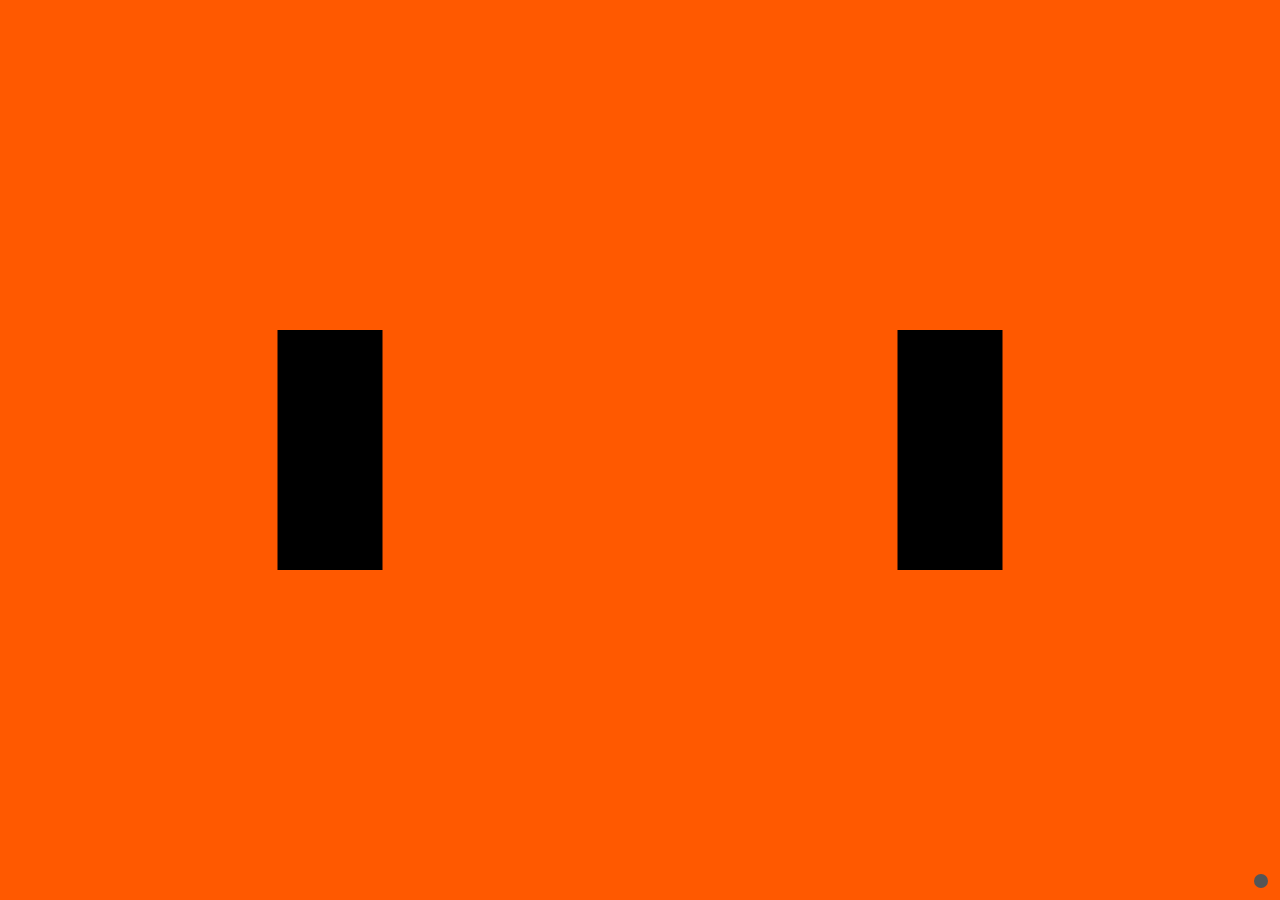
==== laptop/buddy/static/face.html @ eecf381c "change color bg" ====
<!doctype html>
<!--
  The buddy's eyes, shown on a phone mounted in the figurine.
  Open http://<laptop address>:8765/face on the phone (the server prints the
  address when it starts). The page asks the laptop for the mood 3 times a
  second (GET /face/state) and draws the matching eyes.

  The drawing is the same as the old TFT firmware (face.c): an imaginary
  320 x 240 screen, scaled up to fill the phone. Moods:
    IDLE, WORKING      -> normal eyes (blinks, glances left/right)
    DONE               -> happy ^ ^ (bounces)
    NEEDS_YOU          -> sad, with slanted brows
    ANNOYED, YELLING   -> ouch > < (shakes)
  A slap or the undo button also shows > < for 1.5 s (reaction_id changes).
-->
<html lang="en">
<head>
  <meta charset="utf-8">
  <!-- Fit the phone screen, no zooming by double tap. -->
  <meta name="viewport" content="width=device-width, initial-scale=1, maximum-scale=1, user-scalable=no, viewport-fit=cover">
  <!-- Full screen when added to the iPhone home screen. -->
  <meta name="apple-mobile-web-app-capable" content="yes">
  <meta name="mobile-web-app-capable" content="yes">
  <meta name="apple-mobile-web-app-status-bar-style" content="black-translucent">
  <meta name="theme-color" content="#FF5100">
  <title>Buddy Face</title>
  <style>
    /* The whole page is orange, no scrollbars, no margins. */
    html, body { margin: 0; height: 100%; background: #FF5900; overflow: hidden; }
    /* The canvas covers the whole screen. */
    canvas { display: block; width: 100vw; height: 100vh; }
    /* Small grey dot in a corner while the laptop can't be reached. */
    #offline {
      position: fixed; right: 12px; bottom: 12px; width: 14px; height: 14px;
      border-radius: 50%; background: #555; display: none;
    }
  </style>
</head>
<body>
  <canvas id="face"></canvas>
  <div id="offline" title="Can't reach the laptop"></div>
  <script>
    // ---- Look (same numbers as the firmware's face.c) ----
    const VIRTUAL_W = 320;          // the imaginary screen we draw on
    const VIRTUAL_H = 240;
    const BG = "#FF5900";           // bright orange background
    const EYE = "#000000";          // black eyes
    const EYE_W = 28;               // normal eye width
    const EYE_H = 64;               // normal eye height
    const SAD_EYE_H = 40;           // smaller eyes when sad
    const STROKE = 10;              // line thickness for ^ ^, > < and brows
    const BOX_W = 96;               // each eye sits in a 96 px wide box at a screen edge
    const CY = VIRTUAL_H / 2;                   // both eyes are vertically centred
    // Move the eyes this much closer together than "at the screen edges".
    // Each eye moves in by half of it. Change and reload the page to adjust.
    const EYES_CLOSER_CM = 5;
    // Recent iPhones show about 60 CSS pixels per real centimetre
    // (around 153 per inch). Approximate, but close for all current iPhones.
    const CSS_PX_PER_CM = 60;

    // ---- Timing ----
    const POLL_MS = 300;            // ask the laptop for the mood this often
    const HAPPY_BOUNCE_MS = 1200;   // how long ^ ^ bounces after becoming happy
    const OUCH_SHAKE_MS = 900;      // how long > < shakes
    const REACT_MS = 1500;          // how long a slap / button press shows > <

    // Which face each buddy state shows.
    const FACE_FOR_STATE = {
      IDLE: "normal", WORKING: "normal", DONE: "happy",
      NEEDS_YOU: "sad", ANNOYED: "ouch", YELLING: "ouch",
    };

    const canvas = document.getElementById("face");
    const ctx = canvas.getContext("2d");
    const offlineDot = document.getElementById("offline");

    // ---- Face state ----
    let baseFace = "normal";        // the face for the buddy's current state
    let face = "normal";            // the face on screen (can be a short reaction)
    let faceStart = performance.now();  // when the current face started (for animations)
    let reactUntil = 0;             // end time of a > < reaction, 0 = none
    let lastReactionId = null;      // reaction_id from the laptop, to spot new slaps
    let nextBlink = faceStart + 1000 + Math.random() * 2000;  // when the next blink starts
    let blinkStart = -1;            // when the current blink started, -1 = not blinking
    let lookX = 0;                  // current sideways glance offset
    let lookTarget = 0;             // where the glance is moving to
    let nextGlance = faceStart + 1500;  // when to pick a new glance direction

    function setFace(newFace, now) {
      // Switch to a new face and restart its animation.
      face = newFace;
      faceStart = now;
      blinkStart = -1;
      nextBlink = now + 1000 + Math.random() * 2000;
      lookTarget = 0;
      nextGlance = now + 1500;
    }

    // ---- Talking to the laptop ----
    async function poll() {
      try {
        // cache: "no-store" makes sure the phone never shows an old answer.
        const response = await fetch("/face/state", { cache: "no-store" });
        if (!response.ok) throw new Error("status " + response.status);
        const data = await response.json();
        offlineDot.style.display = "none";          // connected: hide the grey dot
        const now = performance.now();

        // A new slap or button press: show > < for a moment.
        if (lastReactionId !== null && data.reaction_id !== lastReactionId) {
          reactUntil = now + REACT_MS;
          setFace("ouch", now);
        }
        lastReactionId = data.reaction_id;

        // The buddy's state changed: switch faces (unless a reaction is playing).
        const wanted = FACE_FOR_STATE[data.state] || "normal";
        if (wanted !== baseFace) {
          baseFace = wanted;
          if (!reactUntil) setFace(wanted, now);
        }
      } catch (error) {
        offlineDot.style.display = "block";         // laptop unreachable: show the grey dot
      }
      setTimeout(poll, POLL_MS);                    // ask again in a moment
    }

    // ---- Drawing ----
    function resize() {
      // Make the canvas sharp on high-resolution phone screens.
      const ratio = window.devicePixelRatio || 1;
      canvas.width = Math.round(window.innerWidth * ratio);
      canvas.height = Math.round(window.innerHeight * ratio);
    }

    function line(x0, y0, x1, y1) {
      // Thick line with square ends, like the firmware's chunky pixel lines.
      ctx.beginPath();
      ctx.moveTo(x0, y0);
      ctx.lineTo(x1, y1);
      ctx.stroke();
    }

    function drawEye(cx, side, pose) {
      // side: 0 = left eye, 1 = right eye. m flips shapes for the right eye.
      const m = side ? -1 : 1;
      const x = cx + pose.dx;
      const y = CY + pose.dy;
      if (pose.shape === "rect") {                       // normal: tall rectangle
        ctx.fillRect(x - EYE_W / 2, y - pose.h / 2, EYE_W, pose.h);
      } else if (pose.shape === "happy") {               // ^
        line(x - 22, y + 10, x, y - 14);
        line(x, y - 14, x + 22, y + 10);
      } else if (pose.shape === "ouch") {                // > on the left, < on the right
        line(x - 14 * m, y - 24, x + 14 * m, y);
        line(x + 14 * m, y, x - 14 * m, y + 24);
      } else if (pose.shape === "sad") {                 // smaller, lower eye with a slanted brow
        const eyeY = y + 14;
        ctx.fillRect(x - EYE_W / 2, eyeY - pose.h / 2, EYE_W, pose.h);
        line(x - 20 * m, y - 26, x + 18 * m, y - 42);   // low outside, raised inside
      }
    }

    function blinkHeight(now, fullH) {
      // Returns the eye height: full most of the time, squashed during a blink.
      if (blinkStart < 0 && now >= nextBlink) {
        blinkStart = now;                                // start a blink
        nextBlink = now + 2000 + Math.random() * 3500;   // next one in 2 to 5.5 s
      }
      if (blinkStart < 0) return fullH;
      const t = now - blinkStart;
      if (t < 40) return fullH / 2;                      // closing
      if (t < 100) return 8;                             // closed
      if (t < 140) return fullH / 2;                     // opening
      blinkStart = -1;                                   // blink finished
      return fullH;
    }

    function poseFor(now) {
      // Works out the shape and offsets of the eyes for this frame.
      const t = now - faceStart;
      if (face === "happy") {
        // Bounce up and down every 150 ms for the first 1.2 s.
        const up = t < HAPPY_BOUNCE_MS && Math.floor(t / 150) % 2 === 1;
        return { shape: "happy", dx: 0, dy: up ? -6 : 0, h: 0 };
      }
      if (face === "sad") {
        // Droop down slowly over 0.4 s, and still blink.
        return { shape: "sad", dx: 0, dy: Math.min(t / 100, 4), h: blinkHeight(now, SAD_EYE_H) };
      }
      if (face === "ouch") {
        // Shake left and right every 50 ms for the first 0.9 s.
        const shake = t < OUCH_SHAKE_MS ? (Math.floor(t / 50) % 2 ? 4 : -4) : 0;
        return { shape: "ouch", dx: shake, dy: 0, h: 0 };
      }
      // Normal: now and then glance left or right, and blink.
      if (now >= nextGlance) {
        const targets = [0, 0, 0, -10, 10];              // mostly look straight ahead
        lookTarget = targets[Math.floor(Math.random() * targets.length)];
        nextGlance = now + 1500 + Math.random() * 3500;
      }
      if (lookX < lookTarget) lookX = Math.min(lookX + 2, lookTarget);
      else if (lookX > lookTarget) lookX = Math.max(lookX - 2, lookTarget);
      return { shape: "rect", dx: lookX, dy: 0, h: blinkHeight(now, EYE_H) };
    }

    function frame(now) {
      // End a finished > < reaction and go back to the state's face.
      if (reactUntil && now >= reactUntil) {
        reactUntil = 0;
        setFace(baseFace, now);
      }

      // Scale the 320 x 240 drawing as large as fits (keeps the eye shapes),
      // centred up and down.
      const scale = Math.min(canvas.width / VIRTUAL_W, canvas.height / VIRTUAL_H);
      const offsetX = 0;
      const offsetY = (canvas.height - VIRTUAL_H * scale) / 2;
      // How wide the phone screen is in drawing units. A wide phone is wider
      // than 320, so the eyes go to the real edges, like on the old display.
      const screenW = canvas.width / scale;
      // Turn EYES_CLOSER_CM into drawing units: cm -> CSS pixels -> device
      // pixels (x devicePixelRatio) -> drawing units (/ scale).
      const ratio = window.devicePixelRatio || 1;
      const insetPerEye = (EYES_CLOSER_CM / 2) * CSS_PX_PER_CM * ratio / scale;
      // Never let the eyes get closer than one eye box apart (small screens).
      const maxInset = Math.max(0, (screenW - 2 * BOX_W) / 2);
      const inset = Math.min(insetPerEye, maxInset);
      const leftCx = BOX_W / 2 + inset;              // left eye centre
      const rightCx = screenW - BOX_W / 2 - inset;   // right eye centre

      ctx.setTransform(1, 0, 0, 1, 0, 0);               // reset scaling
      ctx.fillStyle = BG;
      ctx.fillRect(0, 0, canvas.width, canvas.height);  // orange background
      ctx.setTransform(scale, 0, 0, scale, offsetX, offsetY);
      ctx.fillStyle = EYE;
      ctx.strokeStyle = EYE;
      ctx.lineWidth = STROKE;
      ctx.lineCap = "square";                           // chunky square ends

      const pose = poseFor(now);
      drawEye(leftCx, 0, pose);
      drawEye(rightCx, 1, pose);
      requestAnimationFrame(frame);                     // draw again next screen refresh
    }

    // ---- Keep the phone screen on (only works on some phones over http) ----
    async function keepAwake() {
      try {
        if ("wakeLock" in navigator) await navigator.wakeLock.request("screen");
      } catch (error) {
        // Not allowed here: set the phone's auto-lock to "Never" instead.
      }
    }
    document.addEventListener("visibilitychange", () => {
      if (document.visibilityState === "visible") keepAwake();  // ask again after unlocking
    });

    // Tapping the screen asks for full screen (works on Android; on iPhone use
    // "Add to Home Screen" instead).
    canvas.addEventListener("click", () => {
      if (document.documentElement.requestFullscreen) {
        document.documentElement.requestFullscreen().catch(() => {});
      }
      keepAwake();
    });

    window.addEventListener("resize", resize);  // phone rotated
    resize();
    keepAwake();
    poll();
    requestAnimationFrame(frame);
  </script>
</body>
</html>
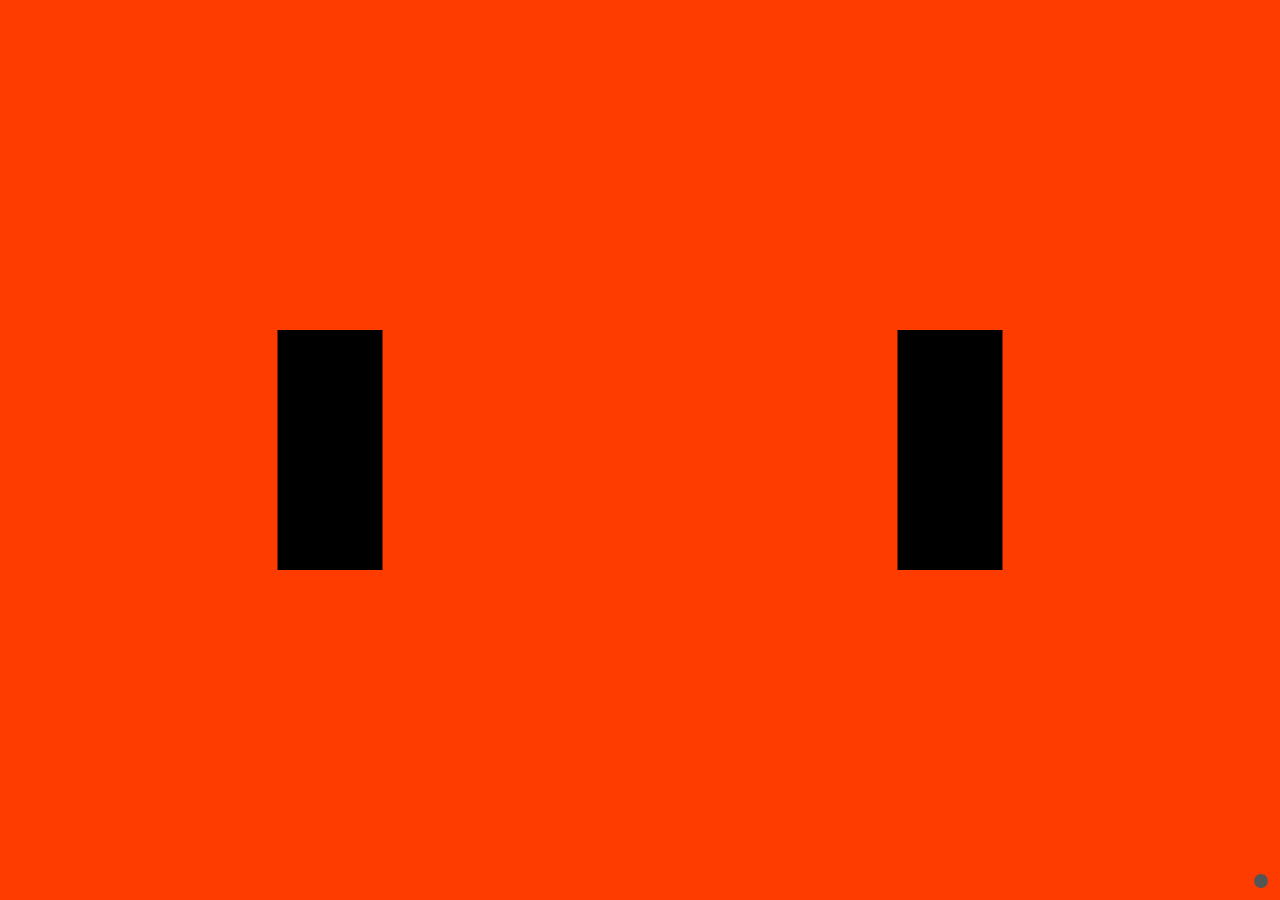
==== commit ae6fa9c6: "updated bg color again" ====
--- a/laptop/buddy/static/face.html
+++ b/laptop/buddy/static/face.html
@@ -22,11 +22,11 @@
   <meta name="apple-mobile-web-app-capable" content="yes">
   <meta name="mobile-web-app-capable" content="yes">
   <meta name="apple-mobile-web-app-status-bar-style" content="black-translucent">
-  <meta name="theme-color" content="#FF5100">
+  <meta name="theme-color" content="#FF3C00">
   <title>Buddy Face</title>
   <style>
     /* The whole page is orange, no scrollbars, no margins. */
-    html, body { margin: 0; height: 100%; background: #FF5900; overflow: hidden; }
+    html, body { margin: 0; height: 100%; background: #FF3C00; overflow: hidden; }
     /* The canvas covers the whole screen. */
     canvas { display: block; width: 100vw; height: 100vh; }
     /* Small grey dot in a corner while the laptop can't be reached. */
@@ -43,7 +43,7 @@
     // ---- Look (same numbers as the firmware's face.c) ----
     const VIRTUAL_W = 320;          // the imaginary screen we draw on
     const VIRTUAL_H = 240;
-    const BG = "#FF5900";           // bright orange background
+    const BG = "#FF3C00";           // bright orange background
     const EYE = "#000000";          // black eyes
     const EYE_W = 28;               // normal eye width
     const EYE_H = 64;               // normal eye height
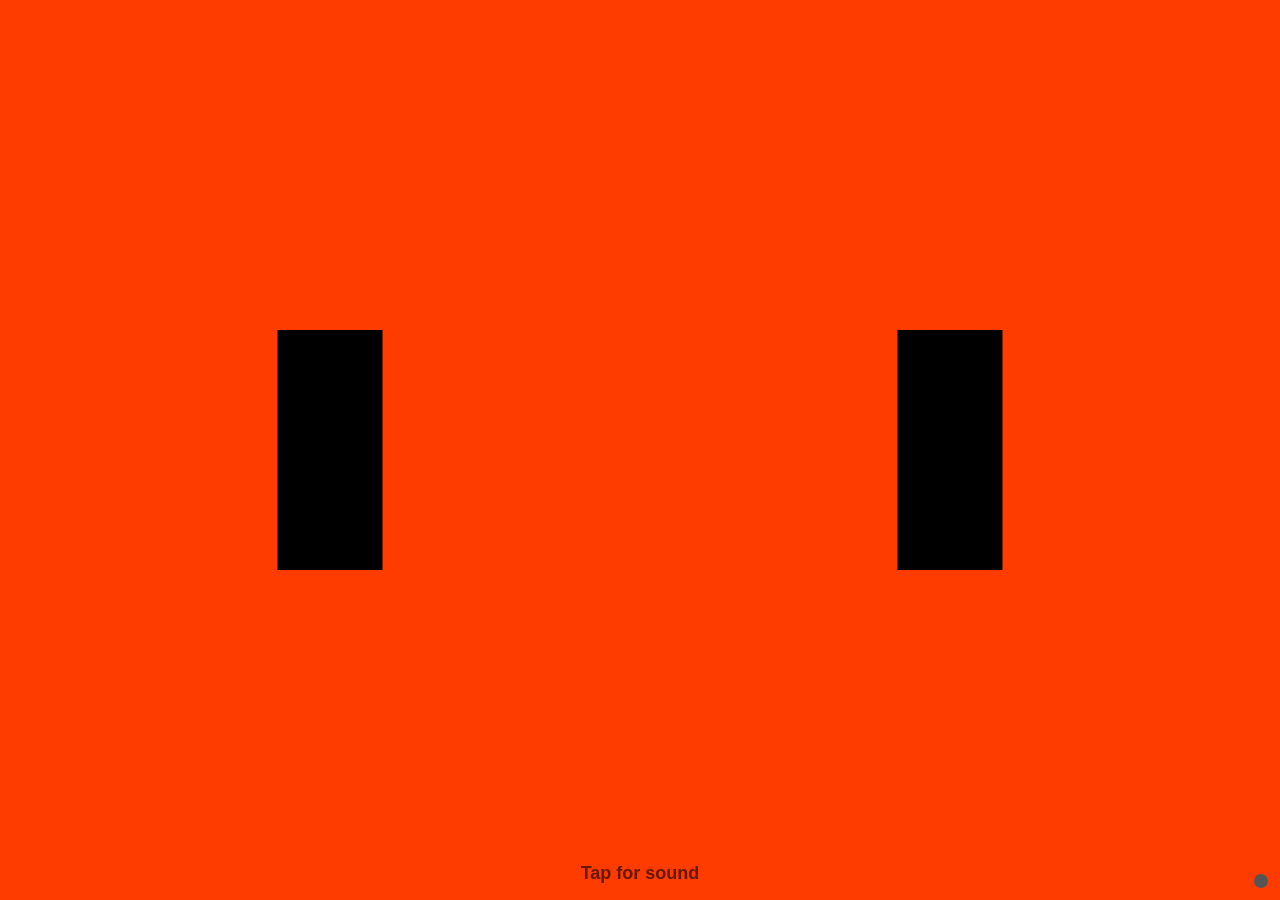
==== commit 6b1f3aad: "Voice on the phone: face page plays the clips, laptop falls back to afplay; STM32 speaker no longer " ====
--- a/laptop/buddy/static/face.html
+++ b/laptop/buddy/static/face.html
@@ -12,6 +12,11 @@
     NEEDS_YOU          -> sad, with slanted brows
     ANNOYED, YELLING   -> ouch > < (shakes)
   A slap or the undo button also shows > < for 1.5 s (reaction_id changes).
+
+  The phone is also the buddy's speaker. Phones only allow sound after a tap,
+  so the page says "Tap for sound" until the screen is tapped once. After
+  that, each new sound_id in /face/state plays /face/sounds/<sound>.mp3.
+  Until then the laptop plays the voice itself.
 -->
 <html lang="en">
 <head>
@@ -34,11 +39,17 @@
       position: fixed; right: 12px; bottom: 12px; width: 14px; height: 14px;
       border-radius: 50%; background: #555; display: none;
     }
+    /* "Tap for sound" note, shown until the phone allows sound. */
+    #soundHint {
+      position: fixed; left: 0; right: 0; bottom: 16px; text-align: center;
+      font: 600 18px -apple-system, sans-serif; color: #000; opacity: 0.6;
+    }
   </style>
 </head>
 <body>
   <canvas id="face"></canvas>
   <div id="offline" title="Can't reach the laptop"></div>
+  <div id="soundHint">Tap for sound</div>
   <script>
     // ---- Look (same numbers as the firmware's face.c) ----
     const VIRTUAL_W = 320;          // the imaginary screen we draw on
@@ -73,6 +84,14 @@
     const canvas = document.getElementById("face");
     const ctx = canvas.getContext("2d");
     const offlineDot = document.getElementById("offline");
+    const soundHint = document.getElementById("soundHint");
+
+    // ---- Voice ----
+    // One audio player, reused for every clip: once a tap has started it,
+    // the phone lets it play again later without another tap.
+    const player = new Audio();
+    let soundOn = false;            // true once a tap has unlocked the player
+    let lastSoundId = null;         // sound_id from the laptop, to spot new orders
 
     // ---- Face state ----
     let baseFace = "normal";        // the face for the buddy's current state
@@ -100,7 +119,9 @@
     async function poll() {
       try {
         // cache: "no-store" makes sure the phone never shows an old answer.
-        const response = await fetch("/face/state", { cache: "no-store" });
+        // audio=1 tells the laptop "send the voice here" (only once sound works).
+        const url = soundOn ? "/face/state?audio=1" : "/face/state";
+        const response = await fetch(url, { cache: "no-store" });
         if (!response.ok) throw new Error("status " + response.status);
         const data = await response.json();
         offlineDot.style.display = "none";          // connected: hide the grey dot
@@ -112,6 +133,14 @@
           setFace("ouch", now);
         }
         lastReactionId = data.reaction_id;
+
+        // A new sound order: stop the clip playing, then play the new one
+        // (sound is null for "stop talking"). On the first answer only
+        // remember the number, so reloading the page doesn't replay a clip.
+        if (lastSoundId !== null && data.sound_id !== lastSoundId) {
+          playClip(data.sound);
+        }
+        lastSoundId = data.sound_id;
 
         // The buddy's state changed: switch faces (unless a reaction is playing).
         const wanted = FACE_FOR_STATE[data.state] || "normal";
@@ -244,6 +273,49 @@
       requestAnimationFrame(frame);                     // draw again next screen refresh
     }
 
+    // ---- Voice ----
+    function playClip(name) {
+      player.pause();                                   // cut off the previous clip
+      if (!name || !soundOn) return;
+      player.src = "/face/sounds/" + name + ".mp3";
+      player.play().catch(() => {
+        // The phone refused (sound permission lost): ask for a tap again,
+        // and the laptop takes over the voice within 2 s.
+        soundOn = false;
+        soundHint.style.display = "block";
+      });
+    }
+
+    function unlockSound() {
+      // Must run inside a tap. Plays a clip muted for an instant, which is
+      // what makes the phone allow this player to make sound from now on.
+      if (soundOn) return;
+      player.muted = true;
+      player.src = "/face/sounds/thanks.mp3";
+      player.play().then(() => {
+        player.pause();
+        player.muted = false;
+        soundOn = true;
+        soundHint.style.display = "none";
+        preloadClips();
+      }).catch(() => {
+        player.muted = false;                           // try again on the next tap
+      });
+    }
+
+    async function preloadClips() {
+      // Download every clip once so later plays start without waiting.
+      try {
+        const response = await fetch("/face/sounds");
+        const data = await response.json();
+        for (const name of data.clips) {
+          fetch("/face/sounds/" + name + ".mp3").catch(() => {});
+        }
+      } catch (error) {
+        // Not important: clips then download when first played.
+      }
+    }
+
     // ---- Keep the phone screen on (only works on some phones over http) ----
     async function keepAwake() {
       try {
@@ -256,9 +328,10 @@
       if (document.visibilityState === "visible") keepAwake();  // ask again after unlocking
     });
 
-    // Tapping the screen asks for full screen (works on Android; on iPhone use
-    // "Add to Home Screen" instead).
-    canvas.addEventListener("click", () => {
+    // Tapping the screen turns sound on, and asks for full screen (works on
+    // Android; on iPhone use "Add to Home Screen" instead).
+    document.addEventListener("click", () => {
+      unlockSound();
       if (document.documentElement.requestFullscreen) {
         document.documentElement.requestFullscreen().catch(() => {});
       }
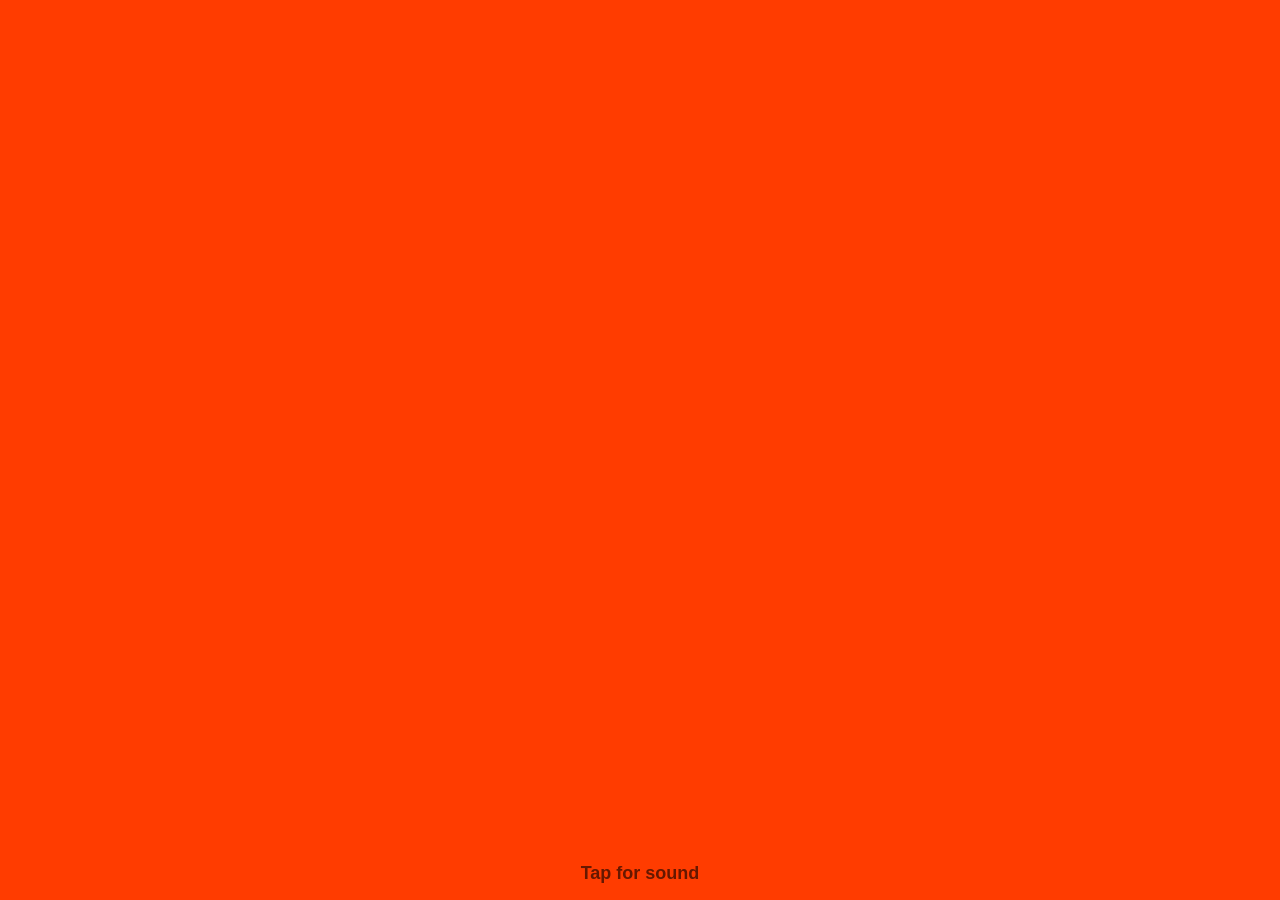
==== commit c12ab55b: "phone fixes" ====
--- a/laptop/buddy/static/face.html
+++ b/laptop/buddy/static/face.html
@@ -33,7 +33,8 @@
     /* The whole page is orange, no scrollbars, no margins. */
     html, body { margin: 0; height: 100%; background: #FF3C00; overflow: hidden; }
     /* The canvas covers the whole screen. */
-    canvas { display: block; width: 100vw; height: 100vh; }
+    /* cursor: pointer makes iPhone Safari treat the canvas as tappable. */
+    canvas { display: block; width: 100vw; height: 100vh; cursor: pointer; }
     /* Small grey dot in a corner while the laptop can't be reached. */
     #offline {
       position: fixed; right: 12px; bottom: 12px; width: 14px; height: 14px;
@@ -91,6 +92,7 @@
     // the phone lets it play again later without another tap.
     const player = new Audio();
     let soundOn = false;            // true once a tap has unlocked the player
+    let unlocking = false;          // true while a tap is unlocking it
     let lastSoundId = null;         // sound_id from the laptop, to spot new orders
 
     // ---- Face state ----
@@ -120,11 +122,12 @@
       try {
         // cache: "no-store" makes sure the phone never shows an old answer.
         // audio=1 tells the laptop "send the voice here" (only once sound works).
-        const url = soundOn ? "/face/state?audio=1" : "/face/state";
+        const url = soundReady() ? "/face/state?audio=1" : "/face/state";
         const response = await fetch(url, { cache: "no-store" });
         if (!response.ok) throw new Error("status " + response.status);
         const data = await response.json();
         offlineDot.style.display = "none";          // connected: hide the grey dot
+        updateSoundHint();                          // show "Tap for sound" if sound got switched off
         const now = performance.now();
 
         // A new slap or button press: show > < for a moment.
@@ -274,42 +277,46 @@
     }
 
     // ---- Voice ----
-    function playClip(name) {
-      player.pause();                                   // cut off the previous clip
-      if (!name || !soundOn) return;
-      player.src = "/face/sounds/" + name + ".mp3";
-      player.play().catch(() => {
-        // The phone refused (sound permission lost): ask for a tap again,
-        // and the laptop takes over the voice within 2 s.
-        soundOn = false;
-        soundHint.style.display = "block";
-      });
+    function soundReady() {
+      // True if the phone will really play sound right now. The laptop only
+      // sends the voice here while this is true (the ?audio=1 in poll()).
+      return audioCtx !== null && audioCtx.state === "running";
+    }
+
+    function updateSoundHint() {
+      // "Tap for sound" stays visible until sound really works. It comes back
+      // if the phone switched sound off (for example after the screen locked).
+      soundHint.style.display = soundReady() ? "none" : "block";
     }
 
     function unlockSound() {
       // Must run inside a tap. Plays a clip muted for an instant, which is
       // what makes the phone allow this player to make sound from now on.
-      if (soundOn) return;
+      if (soundOn || unlocking) return;
+      unlocking = true;                                 // one try at a time
       player.muted = true;
       player.src = "/face/sounds/thanks.mp3";
       player.play().then(() => {
         player.pause();
         player.muted = false;
         soundOn = true;
+        unlocking = false;
         soundHint.style.display = "none";
         preloadClips();
       }).catch(() => {
+        unlocking = false;
         player.muted = false;                           // try again on the next tap
+        soundHint.textContent = "Sound blocked, tap again";
       });
     }
 
     async function preloadClips() {
-      // Download every clip once so later plays start without waiting.
+      // Download and decode every clip once so later plays start instantly.
       try {
         const response = await fetch("/face/sounds");
         const data = await response.json();
         for (const name of data.clips) {
-          fetch("/face/sounds/" + name + ".mp3").catch(() => {});
+          loadClip(name).catch(() => {});
         }
       } catch (error) {
         // Not important: clips then download when first played.
@@ -325,18 +332,31 @@
       }
     }
     document.addEventListener("visibilitychange", () => {
-      if (document.visibilityState === "visible") keepAwake();  // ask again after unlocking
+      if (document.visibilityState === "visible") {
+        keepAwake();                                // ask again after unlocking
+        // The phone pauses sound when the screen locks; try to restart it.
+        // If the phone refuses, "Tap for sound" shows again.
+        if (audioCtx !== null) audioCtx.resume().catch(() => {});
+      }
     });
 
     // Tapping the screen turns sound on, and asks for full screen (works on
     // Android; on iPhone use "Add to Home Screen" instead).
-    document.addEventListener("click", () => {
+    // iPhone Safari often doesn't pass taps on a plain canvas up to the page,
+    // so the canvas and the hint listen themselves, for both touch and click.
+    // (unlockSound ignores the extra calls.)
+    canvas.addEventListener("touchend", unlockSound);
+    soundHint.addEventListener("touchend", unlockSound);
+    soundHint.addEventListener("click", unlockSound);
+    canvas.addEventListener("click", () => {
       unlockSound();
       if (document.documentElement.requestFullscreen) {
         document.documentElement.requestFullscreen().catch(() => {});
       }
       keepAwake();
-    });
+    }
+    document.addEventListener("touchend", onTap);
+    document.addEventListener("click", onTap);
 
     window.addEventListener("resize", resize);  // phone rotated
     resize();
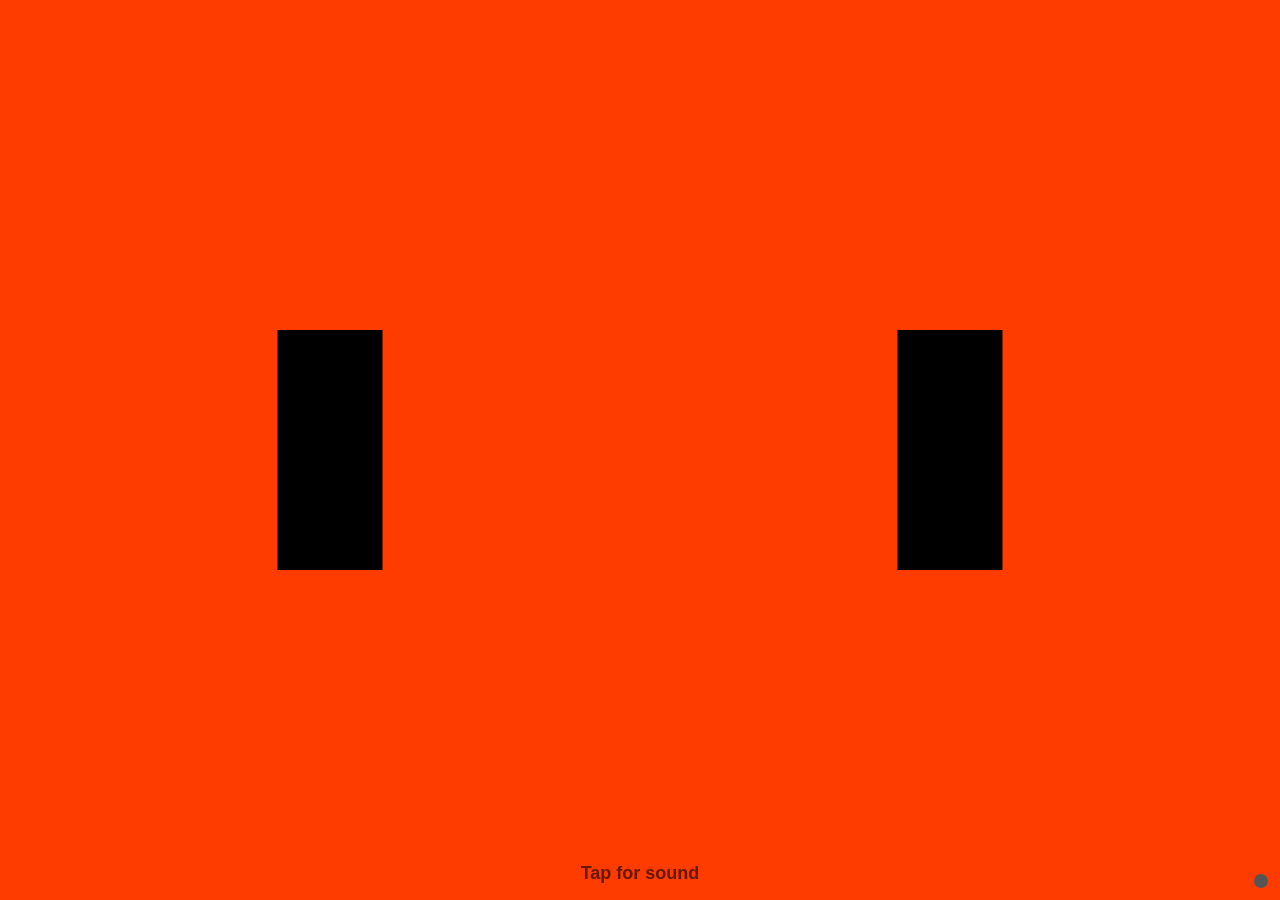
==== commit d616ddd7: "Fix phone face after bad merge: Web Audio sound unlock, restore missing functions The phone fixes me" ====
--- a/laptop/buddy/static/face.html
+++ b/laptop/buddy/static/face.html
@@ -88,11 +88,13 @@
     const soundHint = document.getElementById("soundHint");
 
     // ---- Voice ----
-    // One audio player, reused for every clip: once a tap has started it,
-    // the phone lets it play again later without another tap.
-    const player = new Audio();
-    let soundOn = false;            // true once a tap has unlocked the player
-    let unlocking = false;          // true while a tap is unlocking it
+    // Uses the Web Audio system. iPhones only let a page make sound after one
+    // tap; Web Audio then stays allowed, so every later clip plays by itself
+    // when the laptop orders it (no more taps).
+    let audioCtx = null;            // the Web Audio "sound card", made on the first tap
+    const clipBuffers = {};         // clip name -> promise of its decoded sound
+    let currentSource = null;       // the clip playing now, to cut it off
+    let playToken = 0;              // goes up per play/stop, so a slow download can't play late
     let lastSoundId = null;         // sound_id from the laptop, to spot new orders
 
     // ---- Face state ----
@@ -290,23 +292,73 @@
     }
 
     function unlockSound() {
-      // Must run inside a tap. Plays a clip muted for an instant, which is
-      // what makes the phone allow this player to make sound from now on.
-      if (soundOn || unlocking) return;
-      unlocking = true;                                 // one try at a time
-      player.muted = true;
-      player.src = "/face/sounds/thanks.mp3";
-      player.play().then(() => {
-        player.pause();
-        player.muted = false;
-        soundOn = true;
-        unlocking = false;
-        soundHint.style.display = "none";
-        preloadClips();
+      // Must run inside a tap: that is the only moment iPhones allow it.
+      // Safe to call several times (one tap can send both touchend and click).
+      if (audioCtx === null) {
+        const AudioContextClass = window.AudioContext || window.webkitAudioContext;
+        audioCtx = new AudioContextClass();
+        try {
+          // iOS 17+: play even when the ring/silent switch is on silent.
+          if (navigator.audioSession) navigator.audioSession.type = "playback";
+        } catch (error) {
+          // Older iOS: turn the silent switch off instead.
+        }
+      }
+      // Play one silent sample right now, still inside the tap. This is what
+      // makes the phone allow sound from this page from now on.
+      const silence = audioCtx.createBuffer(1, 1, 22050);
+      const source = audioCtx.createBufferSource();
+      source.buffer = silence;
+      source.connect(audioCtx.destination);
+      source.start(0);
+      audioCtx.resume().then(() => {
+        updateSoundHint();
+        preloadClips();                             // download every clip now
       }).catch(() => {
-        unlocking = false;
-        player.muted = false;                           // try again on the next tap
-        soundHint.textContent = "Sound blocked, tap again";
+        updateSoundHint();                          // still off: the hint stays
+      });
+    }
+
+    function loadClip(name) {
+      // Downloads and decodes /face/sounds/<name>.mp3 once; later calls reuse it.
+      if (!clipBuffers[name]) {
+        clipBuffers[name] = fetch("/face/sounds/" + name + ".mp3")
+          .then((response) => {
+            if (!response.ok) throw new Error("status " + response.status);
+            return response.arrayBuffer();
+          })
+          .then((bytes) => audioCtx.decodeAudioData(bytes))
+          .catch((error) => {
+            delete clipBuffers[name];               // try the download again next time
+            throw error;
+          });
+      }
+      return clipBuffers[name];
+    }
+
+    function stopClip() {
+      // Cut off the clip playing now, if any.
+      playToken += 1;                               // a clip still downloading won't start
+      if (currentSource !== null) {
+        try { currentSource.stop(); } catch (error) { /* already finished */ }
+        currentSource = null;
+      }
+    }
+
+    function playClip(name) {
+      // name is the clip to play, or null for "stop talking".
+      stopClip();
+      if (!name || !soundReady()) return;
+      const myToken = playToken;
+      loadClip(name).then((buffer) => {
+        if (myToken !== playToken) return;          // another order came in meanwhile
+        const source = audioCtx.createBufferSource();
+        source.buffer = buffer;
+        source.connect(audioCtx.destination);
+        source.start(0);
+        currentSource = source;
+      }).catch(() => {
+        // Download failed: nothing to play. The next order tries again.
       });
     }
 
@@ -342,21 +394,20 @@
 
     // Tapping the screen turns sound on, and asks for full screen (works on
     // Android; on iPhone use "Add to Home Screen" instead).
-    // iPhone Safari often doesn't pass taps on a plain canvas up to the page,
-    // so the canvas and the hint listen themselves, for both touch and click.
-    // (unlockSound ignores the extra calls.)
-    canvas.addEventListener("touchend", unlockSound);
-    soundHint.addEventListener("touchend", unlockSound);
-    soundHint.addEventListener("click", unlockSound);
-    canvas.addEventListener("click", () => {
+    function onTap() {
       unlockSound();
       if (document.documentElement.requestFullscreen) {
         document.documentElement.requestFullscreen().catch(() => {});
       }
       keepAwake();
     }
-    document.addEventListener("touchend", onTap);
-    document.addEventListener("click", onTap);
+    // iPhone Safari often doesn't pass taps on a plain canvas up to the page,
+    // so the canvas and the hint listen themselves, for both touch (phones)
+    // and click (computers). A tap that sends both just unlocks twice, harmless.
+    canvas.addEventListener("touchend", onTap);
+    canvas.addEventListener("click", onTap);
+    soundHint.addEventListener("touchend", onTap);
+    soundHint.addEventListener("click", onTap);
 
     window.addEventListener("resize", resize);  // phone rotated
     resize();
